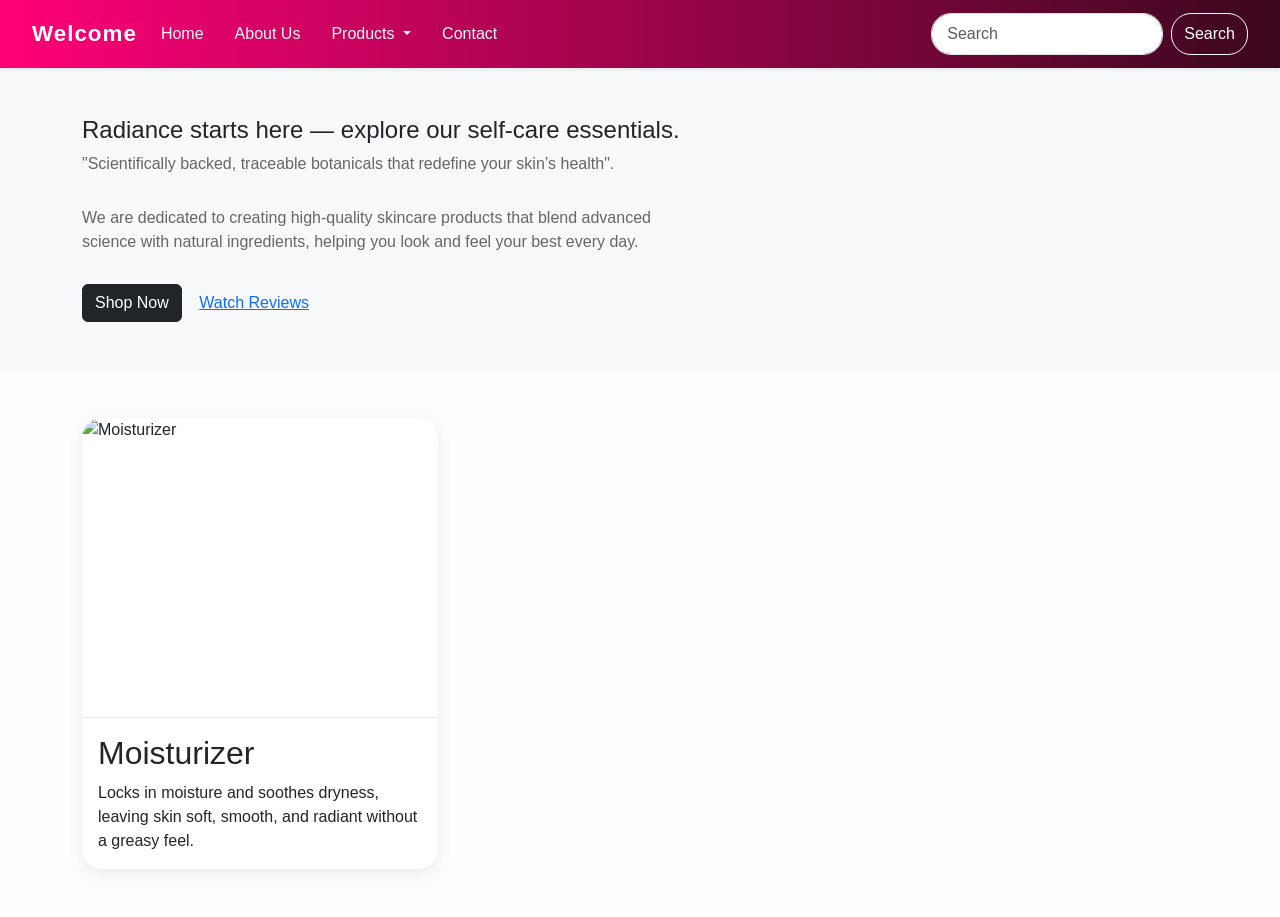
==== home page/index.html @ 37d538bd "navbar, texts added" ====
<!DOCTYPE html>
<html lang="en">
  <head>
    <meta charset="UTF-8" />
    <meta name="viewport" content="width=device-width, initial-scale=1.0" />
    <title>Skin Care</title>
    <!-- Bootstrap CSS -->
    <link
      href="https://cdn.jsdelivr.net/npm/bootstrap@5.3.3/dist/css/bootstrap.min.css"
      rel="stylesheet"
    />
    <!-- Custom CSS -->
    <link rel="stylesheet" href="style.css" />
  </head>
  <body>
    <!-- Navbar -->
    <nav
      class="navbar navbar-expand-lg navbar-light bg-light shadow-sm sticky-top"
    >
      <div class="container-fluid">
        <a class="navbar-brand" href="#">Welcome</a>
        <button
          class="navbar-toggler"
          type="button"
          data-bs-toggle="collapse"
          data-bs-target="#navbarScroll"
          aria-controls="navbarScroll"
          aria-expanded="false"
          aria-label="Toggle navigation"
        >
          <span class="navbar-toggler-icon"></span>
        </button>
        <div class="collapse navbar-collapse" id="navbarScroll">
          <ul
            class="navbar-nav me-auto my-2 my-lg-0 navbar-nav-scroll"
            style="--bs-scroll-height: 100px"
          >
            <li class="nav-item">
              <a class="nav-link active" aria-current="page" href="#">Home</a>
            </li>
            <li class="nav-item">
              <a class="nav-link" href="#">About Us</a>
            </li>
            <li class="nav-item dropdown">
              <a
                class="nav-link dropdown-toggle"
                href="#"
                id="navbarScrollingDropdown"
                role="button"
                data-bs-toggle="dropdown"
                aria-expanded="false"
              >
                Products
              </a>
              <ul
                class="dropdown-menu"
                aria-labelledby="navbarScrollingDropdown"
              >
                <li><a class="dropdown-item" href="#">Cleansers</a></li>
                <li><a class="dropdown-item" href="#">Sunscreens</a></li>
                <li><hr class="dropdown-divider" /></li>
                <li><a class="dropdown-item" href="#">Moisturizers</a></li>
              </ul>
            </li>
            <li class="nav-item">
              <a class="nav-link" href="#">Contact</a>
            </li>
          </ul>
          <form class="d-flex">
            <input
              class="form-control me-2"
              type="search"
              placeholder="Search"
              aria-label="Search"
            />
            <button class="btn btn-outline-success" type="submit">
              Search
            </button>
          </form>
        </div>
      </div>
    </nav>

    <!-- Hero Section -->
    <section class="hero py-5 bg-light text-left">
      <div class="container">
        <h4>Radiance starts here — explore our self-care essentials.</h4>
        <p>
          "Scientifically backed, traceable botanicals that redefine your skin’s
          health".
        </p>
        <p>
          We are dedicated to creating high-quality skincare products that blend
          advanced science with natural ingredients, helping you look and feel
          your best every day.
        </p>
        <button class="btn btn-dark">Shop Now</button>
        <button type="button" class="btn btn-link">Watch Reviews</button>
      </div>
    </section>

    <!-- Products Section -->
    <section class="container my-5">
      <div class="row g-4 justify-content-start">
        <div class="col-md-4">
          <div class="product-card card">
            <img
              src="https://i.pinimg.com/originals/95/aa/a3/95aaa3500a2e13f088844468f27a125a.jpg"
              class="card-img-top"
              alt="Moisturizer"
            />
            <div class="card-body">
              <h2>Moisturizer</h2>
              <p class="card-text">
                Locks in moisture and soothes dryness, leaving skin soft,
                smooth, and radiant without a greasy feel.
              </p>
            </div>
          </div>
        </div>
      </div>
    </section>

    <!-- Bootstrap JS -->
    <script src="https://cdn.jsdelivr.net/npm/bootstrap@5.3.3/dist/js/bootstrap.bundle.min.js"></script>
  </body>
</html>
---- home page/style.css ----
/* Reset defaults */
body {
  margin: 0;
  font-family: "Poppins", Arial, Helvetica, sans-serif;
  background-color: #fdfdfd;
  padding: 0;
}

/* ---------------- Navbar ---------------- */
.navbar {
  background: linear-gradient(90deg, #ff0077, #3b081e); /* pink → dark red */
  padding: 12px 20px;
}
.navbar-brand {
  font-weight: bold;
  color: #fff !important;
  font-size: 1.4rem;
  letter-spacing: 1px;
}
.navbar-nav .nav-link {
  color: #f8f9fa !important;
  margin-right: 15px;
  transition: color 0.3s ease;
}
.navbar-nav .nav-link:hover {
  color: #ebdc09 !important; /* yellow hover */
}
.dropdown-menu {
  border-radius: 8px;
  box-shadow: 0 4px 12px rgba(0, 0, 0, 0.15);
}
.dropdown-item:hover {
  background-color: #f1f1f1;
  color: #007bff;
}
.nav-link.disabled {
  color: rgba(255, 255, 255, 0.5) !important;
}
.form-control {
  border-radius: 20px;
  padding: 8px 15px;
}
.btn-outline-success {
  border-radius: 20px;
  border-color: #fff;
  color: #fff;
}
.btn-outline-success:hover {
  background-color: #ffc107;
  border-color: #ffc107;
  color: #000;
}

//* Hero Section */
.hero {
  text-align: left; /* Align text to left */
  padding: 80px 20px;
}
.hero h1 {
  font-size: 2.5rem;
  font-weight: bold;
  margin-bottom: 20px;
}
.hero p {
  color: #666;
  margin-bottom: 30px;
  max-width: 600px;
}

/* About Us Section */
.about-us {
  text-align: left;
  padding: 60px 20px;
  background-color: #fff0f5;
  border-radius: 15px;
  margin: 40px 0; /* keeps some vertical spacing */
  max-width: 800px;
  box-shadow: 0 4px 12px rgba(0,0,0,0.08);
}

/* Products Section */
.row.justify-content-start {
  justify-content: flex-start; 
  /* Align cards to right */
}
.product-card {
  border: none;
  border-radius: 20px;
  overflow: hidden;
  box-shadow: 0 4px 15px rgba(0,0,0,0.08);
  transition: transform 0.3s;
  background-color: #fff;
}
.product-card:hover {
  transform: translateY(-5px);
}
.product-card img {
  border-bottom: 1px solid #eee;
  height: 300px;
  object-fit: cover;
}
.product-card .card-body {
  text-align: left; /* Align text inside card */
}
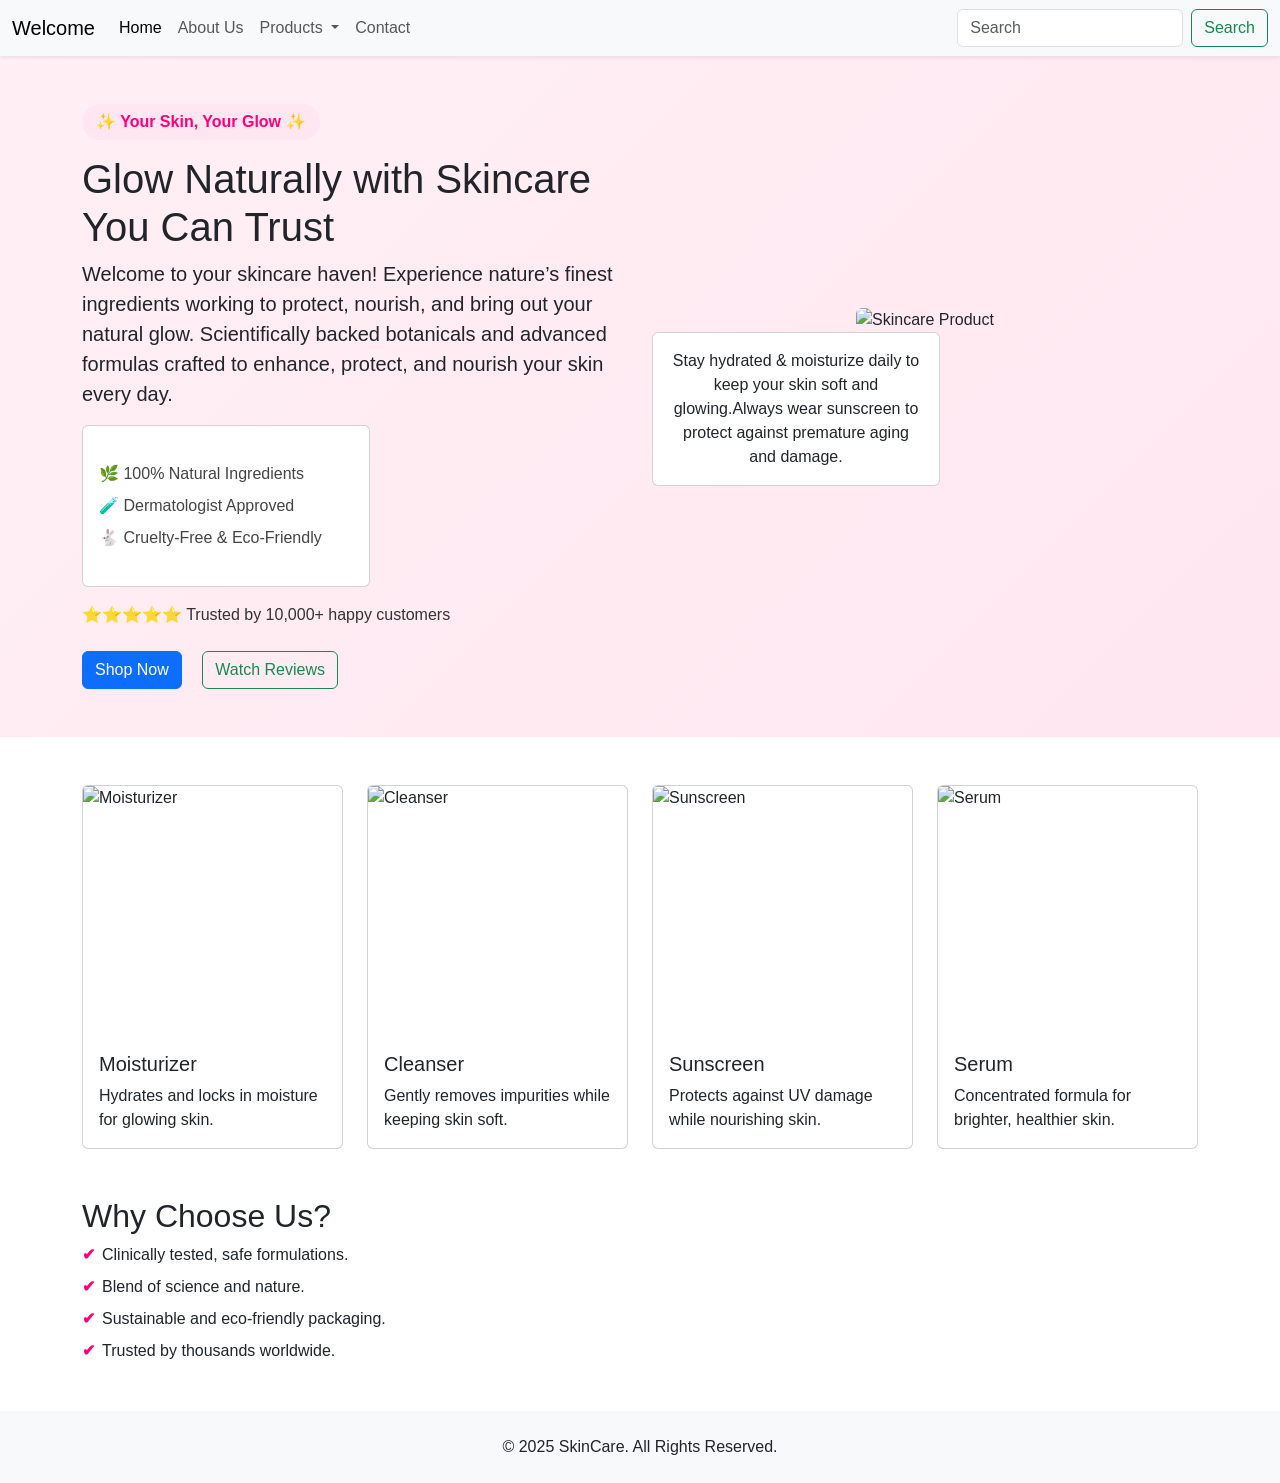
==== commit 86c3455c: "Home page created" ====
--- a/home page/index.html
+++ b/home page/index.html
@@ -80,29 +80,71 @@
         </div>
       </div>
     </nav>
-
     <!-- Hero Section -->
-    <section class="hero py-5 bg-light text-left">
+    <section class="hero py-5">
       <div class="container">
-        <h4>Radiance starts here — explore our self-care essentials.</h4>
-        <p>
-          "Scientifically backed, traceable botanicals that redefine your skin’s
-          health".
-        </p>
-        <p>
-          We are dedicated to creating high-quality skincare products that blend
-          advanced science with natural ingredients, helping you look and feel
-          your best every day.
-        </p>
-        <button class="btn btn-dark">Shop Now</button>
-        <button type="button" class="btn btn-link">Watch Reviews</button>
+        <div class="row align-items-center">
+          <!-- Left Content -->
+          <div class="col-md-6">
+            <div class="hero-text">
+              <span class="tagline">✨ Your Skin, Your Glow ✨</span>
+              <h1>Glow Naturally with Skincare You Can Trust</h1>
+              <p class="lead">
+                Welcome to your skincare haven! Experience nature’s finest
+                ingredients working to protect, nourish, and bring out your
+                natural glow. Scientifically backed botanicals and advanced
+                formulas crafted to enhance, protect, and nourish your skin
+                every day.
+              </p>
+
+              <div class="card" style="width: 18rem">
+                <div class="card-body">
+                  <!-- Trust Points -->
+                  <ul class="trust-points">
+                    <li>🌿 100% Natural Ingredients</li>
+                    <li>🧪 Dermatologist Approved</li>
+                    <li>🐇 Cruelty-Free & Eco-Friendly</li>
+                  </ul>
+                </div>
+              </div>
+              <!-- Social Proof -->
+              <div class="reviews mt-3">
+                ⭐⭐⭐⭐⭐ <span>Trusted by 10,000+ happy customers</span>
+              </div>
+
+              <div class="mt-4">
+                <button class="btn btn-primary me-3">Shop Now</button>
+                <button class="btn btn-outline-success">Watch Reviews</button>
+              </div>
+            </div>
+          </div>
+
+          <!-- Right Side Image -->
+          <div class="col-md-6 text-center">
+            <img
+              src="https://imgs.search.brave.com/HyVWyTbaNHJX6EwMjwWD5DJXSn3Onk83gH6gOQwdCXA/rs:fit:500:0:1:0/g:ce/aHR0cHM6Ly9pbWcu/ZnJlZXBpay5jb20v/ZnJlZS1waG90by95/b3VuZy1iZWF1dGlm/dWwtYmxvbmRlLWdp/cmwtY2FyZXMtZmFj/ZS1za2luLXdpdGgt/bW9pc3R1cml6ZXIt/ZnJvbnQtbWlycm9y/XzQ5NjE2OS05Mzku/anBnP3NlbXQ9YWlz/X2h5YnJpZCZ3PTc0/MCZxPTgw"
+              alt="Skincare Product"
+              class="img-fluid rounded"
+            />
+            <div class="card" style="width: 18rem">
+              <div class="card-body">
+                <p class="card-text">
+                  Stay hydrated & moisturize daily to keep your skin soft and
+                  glowing.Always wear sunscreen to protect against premature
+                  aging and damage.
+                </p>
+              </div>
+            </div>
+          </div>
+        </div>
       </div>
     </section>
 
     <!-- Products Section -->
     <section class="container my-5">
       <div class="row g-4 justify-content-start">
-        <div class="col-md-4">
+        <!-- Card 1 -->
+        <div class="col-md-3">
           <div class="product-card card">
             <img
               src="https://i.pinimg.com/originals/95/aa/a3/95aaa3500a2e13f088844468f27a125a.jpg"
@@ -110,16 +152,79 @@
               alt="Moisturizer"
             />
             <div class="card-body">
-              <h2>Moisturizer</h2>
-              <p class="card-text">
-                Locks in moisture and soothes dryness, leaving skin soft,
-                smooth, and radiant without a greasy feel.
+              <h5>Moisturizer</h5>
+              <p class="card-text">
+                Hydrates and locks in moisture for glowing skin.
+              </p>
+            </div>
+          </div>
+        </div>
+        <!-- Card 2 -->
+        <div class="col-md-3">
+          <div class="product-card card">
+            <img
+              src="https://imgs.search.brave.com/Yr4VURb4cb99-NSi0HRjMyG1czIEuVFHiMdEDDn5OYQ/rs:fit:500:0:1:0/g:ce/aHR0cHM6Ly9pbWFn/ZXMudW5zcGxhc2gu/Y29tL3Bob3RvLTE3/NTUzNDQzMzk4NDEt/ZDM0OTc5Y2JmZDEw/P2ZtPWpwZyZxPTYw/Jnc9MzAwMCZpeGxp/Yj1yYi00LjEuMCZp/eGlkPU0zd3hNakEz/ZkRCOE1IeHpaV0Z5/WTJoOE1qQjhmR05z/WldGdWMyVnlmR1Z1/ZkRCOGZEQjhmSHd3"
+              class="card-img-top"
+              alt="Cleanser"
+            />
+            <div class="card-body">
+              <h5>Cleanser</h5>
+              <p class="card-text">
+                Gently removes impurities while keeping skin soft.
+              </p>
+            </div>
+          </div>
+        </div>
+        <!-- Card 3 -->
+        <div class="col-md-3">
+          <div class="product-card card">
+            <img
+              src="https://imgs.search.brave.com/trV1JZhn2iZ809_IA0n6MODuWPvwtWKREQFvQdOAtv4/rs:fit:500:0:1:0/g:ce/aHR0cHM6Ly9pLnBp/bmltZy5jb20vb3Jp/Z2luYWxzLzMwL2Jk/LzU0LzMwYmQ1NDQ3/ZmU1NWRmODhhMWQ0/NTA5NjE4NzRhN2Yw/LmpwZw"
+              class="card-img-top"
+              alt="Sunscreen"
+            />
+            <div class="card-body">
+              <h5>Sunscreen</h5>
+              <p class="card-text">
+                Protects against UV damage while nourishing skin.
+              </p>
+            </div>
+          </div>
+        </div>
+        <!-- Card 4 -->
+        <div class="col-md-3">
+          <div class="product-card card">
+            <img
+              src="https://imgs.search.brave.com/RwzXfqoB9FtFcC5Yr4m7Y09woTNztwg_4SBi5EvxAXQ/rs:fit:500:0:1:0/g:ce/aHR0cHM6Ly9pbWcu/ZnJlZXBpay5jb20v/ZnJlZS1waG90by9h/cnJhbmdlbWVudC13/aXRoLXBsYW50LXNl/cnVtXzIzLTIxNDg4/OTk0MjMuanBnP3Nl/bXQ9YWlzX2luY29t/aW5nJnc9NzQwJnE9/ODA"
+              class="card-img-top"
+              alt="Serum"
+            />
+            <div class="card-body">
+              <h5>Serum</h5>
+              <p class="card-text">
+                Concentrated formula for brighter, healthier skin.
               </p>
             </div>
           </div>
         </div>
       </div>
     </section>
+
+    <!-- About Us Section with List -->
+    <section class="container my-5">
+      <h2>Why Choose Us?</h2>
+      <ul class="about-list">
+        <li>Clinically tested, safe formulations.</li>
+        <li>Blend of science and nature.</li>
+        <li>Sustainable and eco-friendly packaging.</li>
+        <li>Trusted by thousands worldwide.</li>
+      </ul>
+    </section>
+
+    <!-- Footer -->
+    <footer class="text-center py-4 bg-light mt-5">
+      <p class="mb-0">© 2025 SkinCare. All Rights Reserved.</p>
+    </footer>
 
     <!-- Bootstrap JS -->
     <script src="https://cdn.jsdelivr.net/npm/bootstrap@5.3.3/dist/js/bootstrap.bundle.min.js"></script>
--- a/home page/style.css
+++ b/home page/style.css
@@ -1,105 +1,88 @@
-/* Reset defaults */
+/* General Styles */
 body {
-  margin: 0;
-  font-family: "Poppins", Arial, Helvetica, sans-serif;
-  background-color: #fdfdfd;
-  padding: 0;
+  font-family: Arial, sans-serif;
 }
 
-/* ---------------- Navbar ---------------- */
-.navbar {
-  background: linear-gradient(90deg, #ff0077, #3b081e); /* pink → dark red */
-  padding: 12px 20px;
-}
-.navbar-brand {
-  font-weight: bold;
-  color: #fff !important;
-  font-size: 1.4rem;
-  letter-spacing: 1px;
-}
-.navbar-nav .nav-link {
-  color: #f8f9fa !important;
-  margin-right: 15px;
-  transition: color 0.3s ease;
-}
-.navbar-nav .nav-link:hover {
-  color: #ebdc09 !important; /* yellow hover */
-}
-.dropdown-menu {
-  border-radius: 8px;
-  box-shadow: 0 4px 12px rgba(0, 0, 0, 0.15);
-}
-.dropdown-item:hover {
-  background-color: #f1f1f1;
-  color: #007bff;
-}
-.nav-link.disabled {
-  color: rgba(255, 255, 255, 0.5) !important;
-}
-.form-control {
-  border-radius: 20px;
-  padding: 8px 15px;
-}
-.btn-outline-success {
-  border-radius: 20px;
-  border-color: #fff;
-  color: #fff;
-}
-.btn-outline-success:hover {
-  background-color: #ffc107;
-  border-color: #ffc107;
-  color: #000;
+/* Hero Section Enhancements */
+.hero {
+  padding: 100px 20px;
+  background: linear-gradient(135deg, #fff0f5, #ffe6f0);
 }
 
-//* Hero Section */
-.hero {
-  text-align: left; /* Align text to left */
-  padding: 80px 20px;
-}
-.hero h1 {
-  font-size: 2.5rem;
-  font-weight: bold;
-  margin-bottom: 20px;
-}
-.hero p {
-  color: #666;
-  margin-bottom: 30px;
-  max-width: 600px;
+.hero .tagline {
+  display: inline-block;
+  font-size: 1rem;
+  font-weight: 600;
+  color: #ff0077;
+  background: #ffe6f0;
+  padding: 6px 14px;
+  border-radius: 20px;
+  margin-bottom: 15px;
 }
 
-/* About Us Section */
-.about-us {
-  text-align: left;
-  padding: 60px 20px;
-  background-color: #fff0f5;
-  border-radius: 15px;
-  margin: 40px 0; /* keeps some vertical spacing */
-  max-width: 800px;
-  box-shadow: 0 4px 12px rgba(0,0,0,0.08);
+.trust-points {
+  list-style: none;
+  padding: 0;
+  margin: 20px 0;
+  color: #444;
+  font-size: 1rem;
 }
 
-/* Products Section */
-.row.justify-content-start {
-  justify-content: flex-start; 
-  /* Align cards to right */
-}
-.product-card {
-  border: none;
-  border-radius: 20px;
-  overflow: hidden;
-  box-shadow: 0 4px 15px rgba(0,0,0,0.08);
-  transition: transform 0.3s;
-  background-color: #fff;
-}
-.product-card:hover {
-  transform: translateY(-5px);
-}
-.product-card img {
-  border-bottom: 1px solid #eee;
-  height: 300px;
-  object-fit: cover;
-}
-.product-card .card-body {
-  text-align: left; /* Align text inside card */
+.trust-points li {
+  margin-bottom: 8px;
+  display: flex;
+  align-items: center;
+  gap: 8px;
 }
 
+.reviews {
+  cofont-size: 0.95rem;
+  color: #333;
+  font-weight: 500;
+}
+
+/* Product Cards */
+.product-card {
+  transition: transform 0.3s ease;
+  height: 100%; /* full height inside column */
+  display: flex;
+  flex-direction: column;
+}
+
+.product-card img {
+  height: 250px; /* fixed image height */
+  object-fit: cover; /* crop to fit nicely */
+}
+
+.product-card .card-body {
+  flex-grow: 1; /* makes all text areas stretch equally */
+  display: flex;
+  flex-direction: column;
+  justify-content: space-between;
+}
+
+.product-card:hover {
+  transform: translateY(-8px);
+  box-shadow: 0 6px 20px rgba(0, 0, 0, 0.1);
+}
+
+/* About Us List */
+.about-list {
+  list-style: none;
+  padding-left: 0;
+  position: relative;
+}
+
+.about-list li {
+  margin: 8px 0;
+  padding-left: 20px;
+  position: relative;
+}
+
+.about-list li::before {
+  content: "✔";
+  color: #ff0077;
+  font-weight: bold;
+  position: absolute;
+  left: 0;
+}
